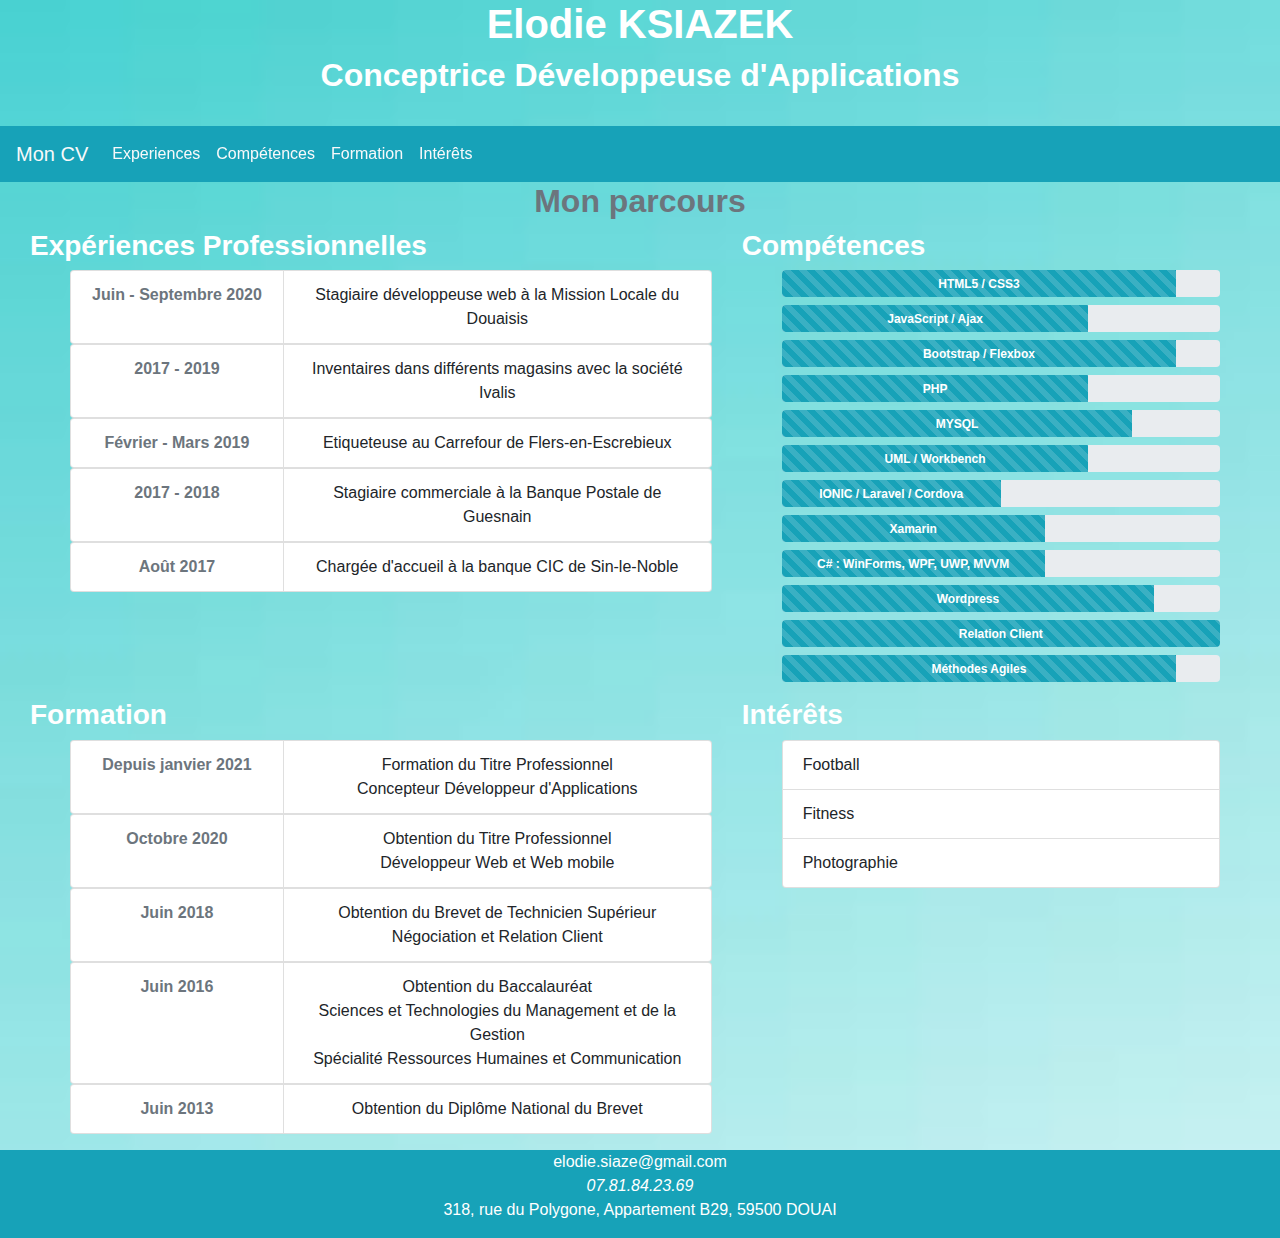
==== index.html @ 59fe6a7d "modif cv pdf + competences" ====
<!DOCTYPE html>
<html lang="en">
<head>
    <meta charset="UTF-8">
    <meta name="viewport" content="width=device-width, initial-scale=1, shrink-to-fit=no">
    <link rel="stylesheet" type="text/css" href="cv.css">
    <link rel="stylesheet" href="css/bootstrap.min.css">
    <title>CV</title>



</head>

<body>
<!--<img src="images/imageCV.jpg" alt="bootstrap" class="img-fluid">-->



<div class="container-fluid">

    <HEADER class="row">
        <div class="text-center col-lg-12" >
            <h1 class="text-white font-weight-bold">Elodie KSIAZEK</h1>
            <h2 class="text-white font-weight-bold">Conceptrice Développeuse d'Applications</h2>
            <br/>
<!--            <h4 class="text-secondary font-weight-bold">Recherche ... </h4>-->

        </div>



        <NAV class="navbar navbar-expand-lg navbar-light col-12 bg-info " id="hautdepage">

            <a class="navbar-brand text-light" href="CV-Elodie-KSIAZEK.pdf">Mon CV</a>


            <div class="sticky-top">
                <ul class="navbar-nav mr-auto collapse navbar-collapse d-flex justify-content-around">
                    <li class="nav-item active">
                        <a class="nav-link text-light" href="#experiences">Experiences<span class="sr-only"></span></a>
                    </li>
                    <li class="nav-item active">
                        <a class="nav-link text-light" href="#competences">Compétences<span class="sr-only"></span></a>
                    </li>
                    <li class="nav-item active">
                        <a class="nav-link text-light" href="#formation">Formation<span class="sr-only"></span></a>
                    </li>
                    <li class="nav-item active">
                        <a class="nav-link text-light" href="#interets">Intérêts<span class="sr-only"></span></a>
                    </li>
                </ul>
            </div>
        </NAV>
    </HEADER>

    <h2 class="text-center text-secondary font-weight-bold">Mon parcours</h2>


    <div class="row col-lg-12">
        <SECTION class="col-lg-7">


            <ARTICLE>
                <h3 id="experiences" class="text-white font-weight-bold">Expériences Professionnelles</h3>
                <ul>
                    <ul class="list-group list-group-horizontal text-center">
                        <li class="list-group-item col-lg-4 font-weight-bold text-secondary">Juin - Septembre 2020</li>
                        <li class="list-group-item col-lg-8">Stagiaire développeuse web à la Mission Locale du Douaisis</li>
                    </ul>
                    <ul class="list-group list-group-horizontal text-center">
                        <li class="list-group-item col-lg-4 font-weight-bold text-secondary">2017 - 2019</li>
                        <li class="list-group-item col-lg-8">Inventaires dans différents magasins avec la société Ivalis</li>
                    </ul>
                    <ul class="list-group list-group-horizontal text-center">
                        <li class="list-group-item col-lg-4 font-weight-bold text-secondary">Février - Mars 2019</li>
                        <li class="list-group-item col-lg-8">Etiqueteuse au Carrefour de Flers-en-Escrebieux</li>
                    </ul>
                    <ul class="list-group list-group-horizontal text-center">
                        <li class="list-group-item col-lg-4 font-weight-bold text-secondary">2017 - 2018</li>
                        <li class="list-group-item col-lg-8">Stagiaire commerciale à la Banque Postale de Guesnain</li>
                    </ul>
                    <ul class="list-group list-group-horizontal text-center">
                        <li class="list-group-item col-lg-4 font-weight-bold text-secondary">Août 2017</li>
                        <li class="list-group-item col-lg-8">Chargée d'accueil à la banque CIC de Sin-le-Noble</li>
                    </ul>
                </ul>

<!--                <li class="list-group-item ">Juin-Septembre 2020 : Stagiaire développeuse web à la Mission Locale du Douaisis <br>-->
<!--                    &emsp; &emsp; &emsp; &emsp; &emsp; &emsp; &emsp; &emsp;- Refonte du site internet </li>-->
<!--                <li class="list-group-item ">2017-2019 : Inventaires dans différents magasins avec la société Ivalis</li>-->
<!--                <li class="list-group-item " >Février-Mars 2019 : Etiqueteuse au Carrefour de Flers-en-Escrebieux</li>-->
<!--                <li class="list-group-item ">2017-2018 : Stagiaire commerciale à la Banque Postale de Guesnain</li>-->
<!--                <li class="list-group-item ">Août 2017 : Chargée d'accueil à la banque CIC de Sin-le-Noble</li>-->

            </ARTICLE>
        </SECTION>

        <ASIDE class="col-lg-5">

            <h3 id="competences" class="text-white font-weight-bold" >Compétences</h3>
            <ol>
                <div class="progress mb-2 font-weight-bold" style="height: 3vh">
                    <li class="progress-bar w-90 progress-bar-striped bg-info " role="progressbar" style="width: 90%" aria-valuenow="90" aria-valuemin="0" aria-valuemax="100"> HTML5 / CSS3 </li> </div>

                <div class="progress mb-2 font-weight-bold" style="height: 3vh">
                    <li class="progress-bar w-40 progress-bar-striped bg-info" role="progressbar" style="width: 70%" aria-valuenow="70" aria-valuemin="0" aria-valuemax="100"> JavaScript / Ajax </li> </div>

                <div class="progress mb-2 font-weight-bold" style="height: 3vh">
                    <li class="progress-bar w-90 progress-bar-striped bg-info" role="progressbar" style="width: 90%" aria-valuenow="90" aria-valuemin="0" aria-valuemax="100"> Bootstrap / Flexbox </li> </div>

                <div class="progress mb-2 font-weight-bold" style="height: 3vh">
                    <li class="progress-bar w-40 progress-bar-striped bg-info" role="progressbar" style="width: 70%" aria-valuenow="70" aria-valuemin="0" aria-valuemax="100"> PHP </li> </div>

                <div class="progress mb-2 font-weight-bold" style="height: 3vh">
                    <li class="progress-bar w-90 progress-bar-striped bg-info" role="progressbar" style="width: 80%" aria-valuenow="80" aria-valuemin="0" aria-valuemax="100"> MYSQL </li> </div>

                <div class="progress mb-2 font-weight-bold" style="height: 3vh">
                    <li class="progress-bar w-90 progress-bar-striped bg-info" role="progressbar" style="width: 70%" aria-valuenow="70" aria-valuemin="0" aria-valuemax="100"> UML / Workbench </li> </div>


                <div class="progress mb-2 font-weight-bold" style="height: 3vh">
                    <li class="progress-bar w-40 progress-bar-striped bg-info" role="progressbar" style="width: 50%" aria-valuenow="50" aria-valuemin="0" aria-valuemax="100"> IONIC / Laravel / Cordova </li> </div>

                <div class="progress mb-2 font-weight-bold" style="height: 3vh">
                    <li class="progress-bar w-40 progress-bar-striped bg-info" role="progressbar" style="width: 60%" aria-valuenow="60" aria-valuemin="0" aria-valuemax="100"> Xamarin </li> </div>

                <div class="progress mb-2 font-weight-bold" style="height: 3vh">
                    <li class="progress-bar w-40 progress-bar-striped bg-info" role="progressbar" style="width: 60%" aria-valuenow="60" aria-valuemin="0" aria-valuemax="100"> C# : WinForms, WPF, UWP, MVVM </li> </div>

                <div class="progress mb-2 font-weight-bold" style="height: 3vh">
                    <li class="progress-bar w-90 progress-bar-striped bg-info" role="progressbar" style="width: 85%" aria-valuenow="85" aria-valuemin="0" aria-valuemax="100"> Wordpress </li> </div>

                <div class="progress mb-2 font-weight-bold" style="height: 3vh">
                    <li class="progress-bar w-100 progress-bar-striped bg-info" role="progressbar" style="width: 90%" aria-valuenow="90" aria-valuemin="0" aria-valuemax="100"> Relation Client </li> </div>

                <div class="progress mb-2 font-weight-bold" style="height: 3vh">
                    <li class="progress-bar w-90 progress-bar-striped bg-info" role="progressbar" style="width: 90%" aria-valuenow="90" aria-valuemin="0" aria-valuemax="100"> Méthodes Agiles </li> </div>


            </ol>


        </ASIDE>
    </div>


    <section class="row col-lg-12">
        <ARTICLE class="col-lg-7">
            <h3 id="formation" class="text-white font-weight-bold"> Formation </h3>

            <ul>
                <ul class="list-group list-group-horizontal text-center">
                    <li class="list-group-item col-lg-4 font-weight-bold text-secondary">Depuis janvier 2021</li>
                    <li class="list-group-item col-lg-8">Formation du Titre Professionnel <br/>Concepteur Développeur d'Applications</li>
                </ul>
                <ul class="list-group list-group-horizontal text-center">
                    <li class="list-group-item col-lg-4 font-weight-bold text-secondary">Octobre 2020</li>
                    <li class="list-group-item col-lg-8">Obtention du Titre Professionnel <br/>Développeur Web et Web mobile</li>
                </ul>
                <ul class="list-group list-group-horizontal text-center">
                    <li class="list-group-item col-lg-4 font-weight-bold text-secondary">Juin 2018</li>
                    <li class="list-group-item col-lg-8">Obtention du Brevet de Technicien Supérieur <br/>Négociation et Relation Client</li>
                </ul>
                <ul class="list-group list-group-horizontal text-center">
                    <li class="list-group-item col-lg-4 font-weight-bold text-secondary">Juin 2016</li>
                    <li class="list-group-item col-lg-8">Obtention du Baccalauréat <br/>Sciences et Technologies du Management et de la Gestion
                    <br/>Spécialité Ressources Humaines et Communication</li>
                </ul>
                <ul class="list-group list-group-horizontal text-center">
                    <li class="list-group-item col-lg-4 font-weight-bold text-secondary">Juin 2013</li>
                    <li class="list-group-item col-lg-8">Obtention du Diplôme National du Brevet</li>
                </ul>

            </ul>
        </ARTICLE>

<!--        <li class="list-group-item " >Depuis janvier 2021 :  Formation du Titre Professionnel Concepteur Développeur d'Applications <br/>-->
<!--            &emsp; &emsp; &emsp; &emsp; &emsp; &emsp; &emsp; &nbsp;Greta Grand Hainaut</li>-->
<!--        <li class="list-group-item " >Octobre 2020 :  Obtention du Titre Professionnel Développeur Web et Web mobile <br/>-->
<!--            &emsp; &emsp; &emsp; &emsp; &emsp; &nbsp;Greta Grand Hainaut</li>-->
<!--        <li class="list-group-item " >Juin 2018 :  Obtention du Brevet de Technicien Supérieur Négociation et Relation Clients <br>-->
<!--            &emsp; &emsp; &emsp; &emsp;Lycée Arthur Rimbaud - Sin-le-Noble</li>-->
<!--        <li class="list-group-item ">Juin 2016 :  Obtention du Baccalauréat Sciences et Technologies du Management et de la Gestion-->
<!--            <br> &emsp; &emsp; &emsp; &emsp;Spécialité Ressources Humaines et Communication-->
<!--            <br> &emsp; &emsp; &emsp; &emsp;Lycée Arthur Rimbaud - Sin-le-Noble</li>-->
<!--        <li class="list-group-item ">Juin 2013 : Obtention du Diplôme National du Brevet</li>-->

        <ARTICLE class="col-lg-5">
            <h3 id="interets" class="text-white font-weight-bold">Intérêts</h3>
            <ul>
                <li class="list-group-item ">Football</li>
                <li class="list-group-item ">Fitness</li>
                <li class="list-group-item ">Photographie</li>
            </ul>


        </ARTICLE>

    </section>


    <FOOTER class="row">
        <div class="col-lg-12 text-center text-white bg-info h-50 w-100">
            <a id="mail" href="mailto:elodie.siaze@gmail.com">elodie.siaze@gmail.com</a> <br/>
            <i class="fa fa-phone" aria-hidden="true">07.81.84.23.69</i> <br/>
            <address>318, rue du Polygone, Appartement B29, 59500 DOUAI</address>
        </div>
    </FOOTER>

</div>
<script src="js/jquery-3.4.1.min.js"></script>
<script src="js/bootstrap.min.js"></script>


</body>


</html>
---- cv.css ----
body
{
    background-image: url("js/images/image3CV.jpg");
    background-size: cover;
}

#mail {
    color: white;
}
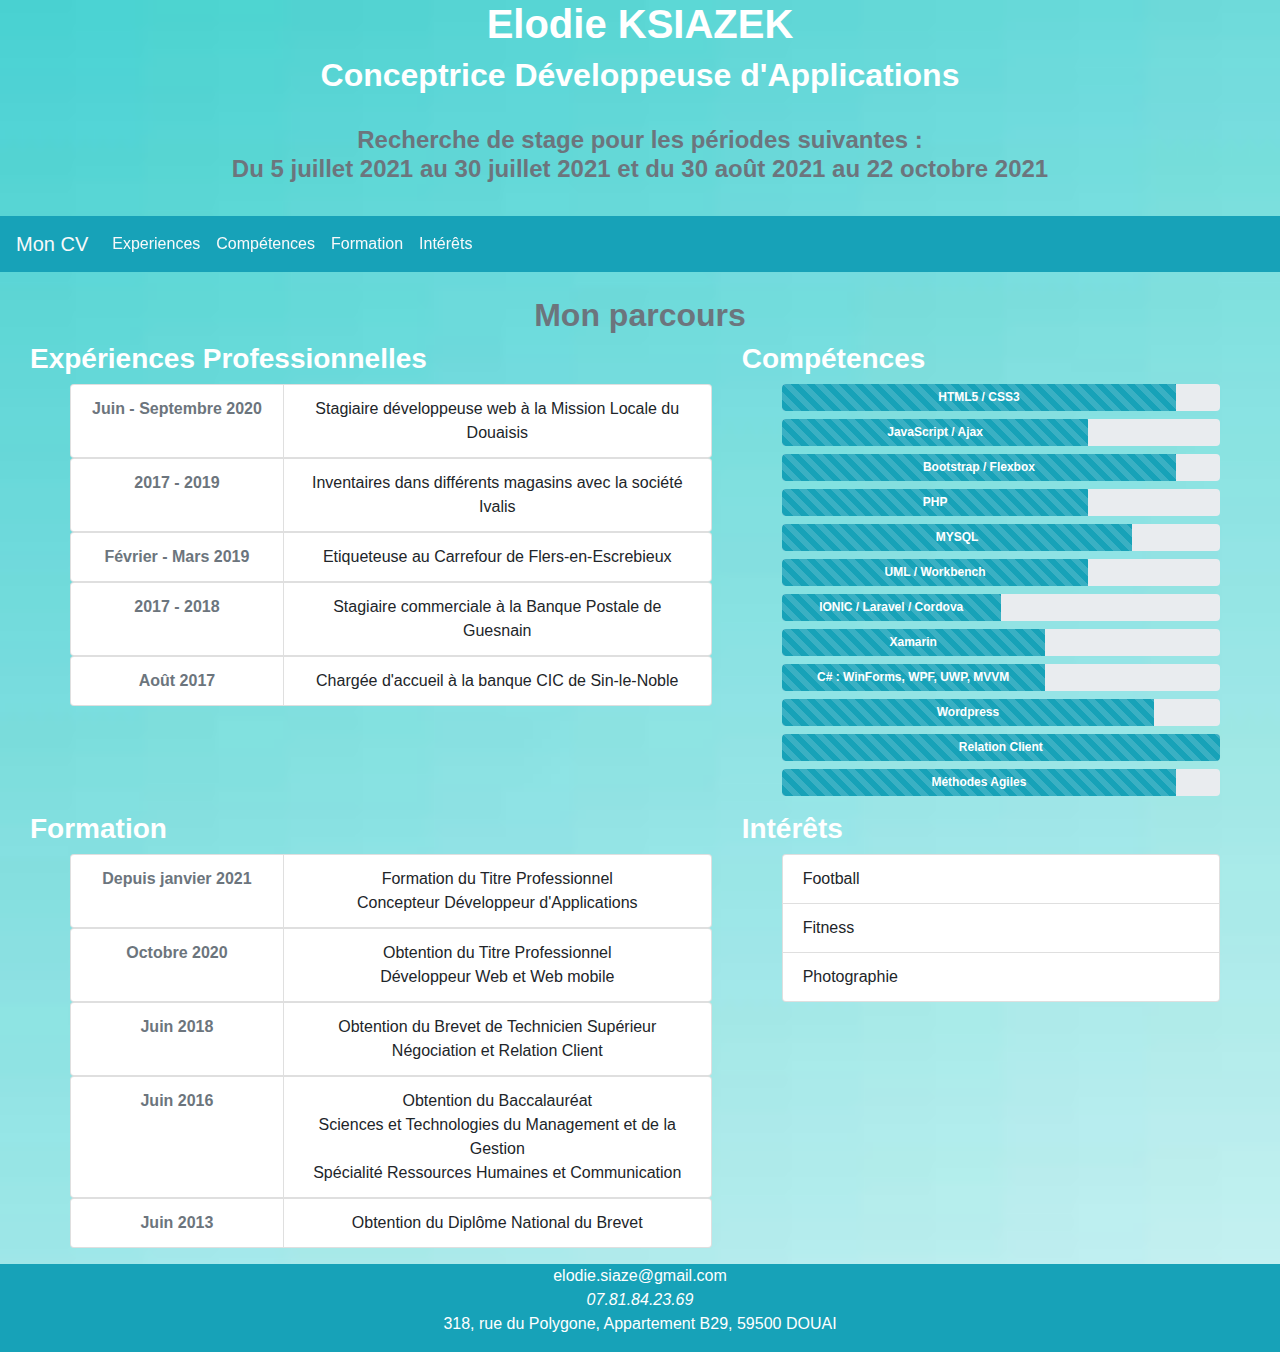
==== commit e66e5989: "modif header" ====
--- a/index.html
+++ b/index.html
@@ -23,8 +23,10 @@
             <h1 class="text-white font-weight-bold">Elodie KSIAZEK</h1>
             <h2 class="text-white font-weight-bold">Conceptrice Développeuse d'Applications</h2>
             <br/>
-<!--            <h4 class="text-secondary font-weight-bold">Recherche ... </h4>-->
-
+            <h4 class="text-secondary font-weight-bold">Recherche de stage pour les périodes suivantes : </br>
+                Du 5 juillet 2021 au 30 juillet 2021 et du 30 août 2021 au 22 octobre 2021
+            </h4>
+<br/>
         </div>
 
 
@@ -52,7 +54,7 @@
             </div>
         </NAV>
     </HEADER>
-
+<br/>
     <h2 class="text-center text-secondary font-weight-bold">Mon parcours</h2>
 
 
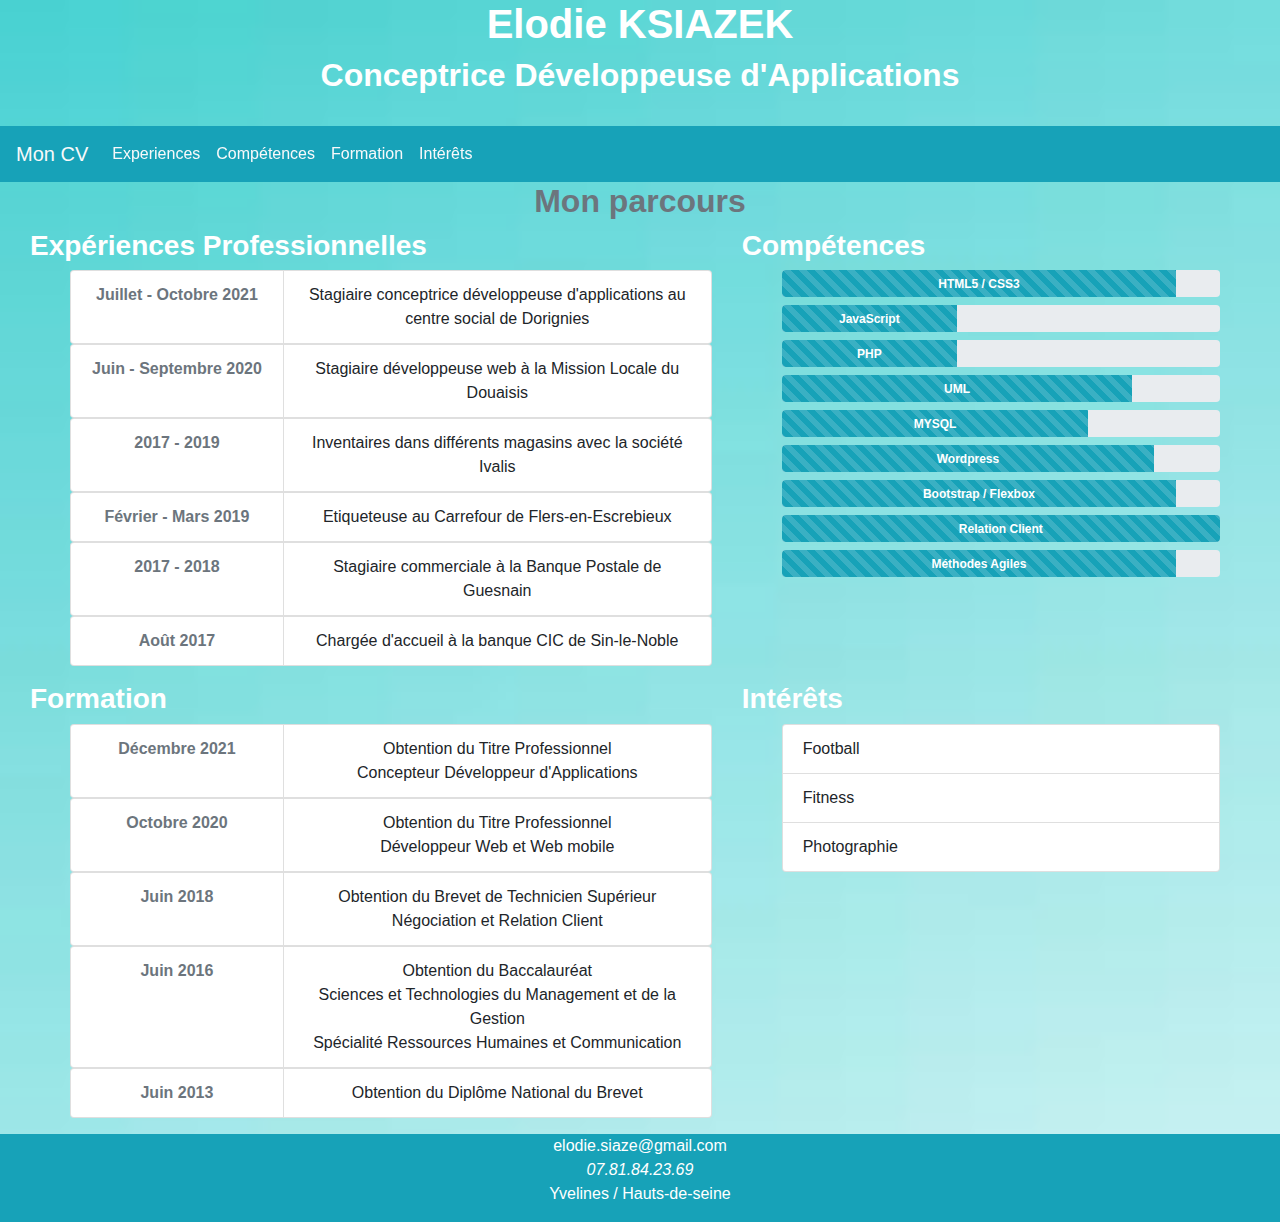
==== commit 775fd49f: "ajout exp" ====
--- a/index.html
+++ b/index.html
@@ -23,10 +23,8 @@
             <h1 class="text-white font-weight-bold">Elodie KSIAZEK</h1>
             <h2 class="text-white font-weight-bold">Conceptrice Développeuse d'Applications</h2>
             <br/>
-            <h4 class="text-secondary font-weight-bold">Recherche de stage pour les périodes suivantes : </br>
-                Du 5 juillet 2021 au 30 juillet 2021 et du 30 août 2021 au 22 octobre 2021
-            </h4>
-<br/>
+<!--            <h4 class="text-secondary font-weight-bold">Recherche ... </h4>-->
+
         </div>
 
 
@@ -54,7 +52,7 @@
             </div>
         </NAV>
     </HEADER>
-<br/>
+
     <h2 class="text-center text-secondary font-weight-bold">Mon parcours</h2>
 
 
@@ -65,6 +63,10 @@
             <ARTICLE>
                 <h3 id="experiences" class="text-white font-weight-bold">Expériences Professionnelles</h3>
                 <ul>
+                    <ul class="list-group list-group-horizontal text-center">
+                        <li class="list-group-item col-lg-4 font-weight-bold text-secondary">Juillet - Octobre 2021</li>
+                        <li class="list-group-item col-lg-8">Stagiaire conceptrice développeuse d'applications au centre social de Dorignies</li>
+                    </ul>
                     <ul class="list-group list-group-horizontal text-center">
                         <li class="list-group-item col-lg-4 font-weight-bold text-secondary">Juin - Septembre 2020</li>
                         <li class="list-group-item col-lg-8">Stagiaire développeuse web à la Mission Locale du Douaisis</li>
@@ -105,38 +107,28 @@
                     <li class="progress-bar w-90 progress-bar-striped bg-info " role="progressbar" style="width: 90%" aria-valuenow="90" aria-valuemin="0" aria-valuemax="100"> HTML5 / CSS3 </li> </div>
 
                 <div class="progress mb-2 font-weight-bold" style="height: 3vh">
-                    <li class="progress-bar w-40 progress-bar-striped bg-info" role="progressbar" style="width: 70%" aria-valuenow="70" aria-valuemin="0" aria-valuemax="100"> JavaScript / Ajax </li> </div>
-
-                <div class="progress mb-2 font-weight-bold" style="height: 3vh">
-                    <li class="progress-bar w-90 progress-bar-striped bg-info" role="progressbar" style="width: 90%" aria-valuenow="90" aria-valuemin="0" aria-valuemax="100"> Bootstrap / Flexbox </li> </div>
-
-                <div class="progress mb-2 font-weight-bold" style="height: 3vh">
-                    <li class="progress-bar w-40 progress-bar-striped bg-info" role="progressbar" style="width: 70%" aria-valuenow="70" aria-valuemin="0" aria-valuemax="100"> PHP </li> </div>
-
-                <div class="progress mb-2 font-weight-bold" style="height: 3vh">
-                    <li class="progress-bar w-90 progress-bar-striped bg-info" role="progressbar" style="width: 80%" aria-valuenow="80" aria-valuemin="0" aria-valuemax="100"> MYSQL </li> </div>
-
-                <div class="progress mb-2 font-weight-bold" style="height: 3vh">
-                    <li class="progress-bar w-90 progress-bar-striped bg-info" role="progressbar" style="width: 70%" aria-valuenow="70" aria-valuemin="0" aria-valuemax="100"> UML / Workbench </li> </div>
-
-
-                <div class="progress mb-2 font-weight-bold" style="height: 3vh">
-                    <li class="progress-bar w-40 progress-bar-striped bg-info" role="progressbar" style="width: 50%" aria-valuenow="50" aria-valuemin="0" aria-valuemax="100"> IONIC / Laravel / Cordova </li> </div>
-
-                <div class="progress mb-2 font-weight-bold" style="height: 3vh">
-                    <li class="progress-bar w-40 progress-bar-striped bg-info" role="progressbar" style="width: 60%" aria-valuenow="60" aria-valuemin="0" aria-valuemax="100"> Xamarin </li> </div>
-
-                <div class="progress mb-2 font-weight-bold" style="height: 3vh">
-                    <li class="progress-bar w-40 progress-bar-striped bg-info" role="progressbar" style="width: 60%" aria-valuenow="60" aria-valuemin="0" aria-valuemax="100"> C# : WinForms, WPF, UWP, MVVM </li> </div>
-
-                <div class="progress mb-2 font-weight-bold" style="height: 3vh">
-                    <li class="progress-bar w-90 progress-bar-striped bg-info" role="progressbar" style="width: 85%" aria-valuenow="85" aria-valuemin="0" aria-valuemax="100"> Wordpress </li> </div>
-
-                <div class="progress mb-2 font-weight-bold" style="height: 3vh">
-                    <li class="progress-bar w-100 progress-bar-striped bg-info" role="progressbar" style="width: 90%" aria-valuenow="90" aria-valuemin="0" aria-valuemax="100"> Relation Client </li> </div>
-
-                <div class="progress mb-2 font-weight-bold" style="height: 3vh">
-                    <li class="progress-bar w-90 progress-bar-striped bg-info" role="progressbar" style="width: 90%" aria-valuenow="90" aria-valuemin="0" aria-valuemax="100"> Méthodes Agiles </li> </div>
+                    <li class="progress-bar w-40 progress-bar-striped bg-info" role="progressbar" style="width: 40%" aria-valuenow="40" aria-valuemin="0" aria-valuemax="100"> JavaScript</li> </div>
+
+                <div class="progress mb-2 font-weight-bold" style="height: 3vh">
+                    <li class="progress-bar w-40 progress-bar-striped bg-info" role="progressbar" style="width: 40%" aria-valuenow="40" aria-valuemin="0" aria-valuemax="100"> PHP</li> </div>
+
+                <div class="progress mb-2 font-weight-bold" style="height: 3vh">
+                    <li class="progress-bar w-90 progress-bar-striped bg-info" role="progressbar" style="width: 80%" aria-valuenow="80" aria-valuemin="0" aria-valuemax="100"> UML</li> </div>
+
+                <div class="progress mb-2 font-weight-bold" style="height: 3vh">
+                    <li class="progress-bar w-90 progress-bar-striped bg-info" role="progressbar" style="width: 70%" aria-valuenow="70" aria-valuemin="0" aria-valuemax="100"> MYSQL</li> </div>
+
+                <div class="progress mb-2 font-weight-bold" style="height: 3vh">
+                    <li class="progress-bar w-90 progress-bar-striped bg-info" role="progressbar" style="width: 85%" aria-valuenow="85" aria-valuemin="0" aria-valuemax="100"> Wordpress</li> </div>
+
+                <div class="progress mb-2 font-weight-bold" style="height: 3vh">
+                    <li class="progress-bar w-90 progress-bar-striped bg-info" role="progressbar" style="width: 90%" aria-valuenow="90" aria-valuemin="0" aria-valuemax="100"> Bootstrap / Flexbox</li> </div>
+
+                <div class="progress mb-2 font-weight-bold" style="height: 3vh">
+                    <li class="progress-bar w-100 progress-bar-striped bg-info" role="progressbar" style="width: 100%" aria-valuenow="100" aria-valuemin="0" aria-valuemax="100"> Relation Client</li> </div>
+
+                <div class="progress mb-2 font-weight-bold" style="height: 3vh">
+                    <li class="progress-bar w-90 progress-bar-striped bg-info" role="progressbar" style="width: 90%" aria-valuenow="90" aria-valuemin="0" aria-valuemax="100"> Méthodes Agiles</li> </div>
 
 
             </ol>
@@ -152,8 +144,8 @@
 
             <ul>
                 <ul class="list-group list-group-horizontal text-center">
-                    <li class="list-group-item col-lg-4 font-weight-bold text-secondary">Depuis janvier 2021</li>
-                    <li class="list-group-item col-lg-8">Formation du Titre Professionnel <br/>Concepteur Développeur d'Applications</li>
+                    <li class="list-group-item col-lg-4 font-weight-bold text-secondary">Décembre 2021</li>
+                    <li class="list-group-item col-lg-8">Obtention du Titre Professionnel <br/>Concepteur Développeur d'Applications</li>
                 </ul>
                 <ul class="list-group list-group-horizontal text-center">
                     <li class="list-group-item col-lg-4 font-weight-bold text-secondary">Octobre 2020</li>
@@ -205,7 +197,7 @@
         <div class="col-lg-12 text-center text-white bg-info h-50 w-100">
             <a id="mail" href="mailto:elodie.siaze@gmail.com">elodie.siaze@gmail.com</a> <br/>
             <i class="fa fa-phone" aria-hidden="true">07.81.84.23.69</i> <br/>
-            <address>318, rue du Polygone, Appartement B29, 59500 DOUAI</address>
+            <address>Yvelines / Hauts-de-seine</address>
         </div>
     </FOOTER>
 
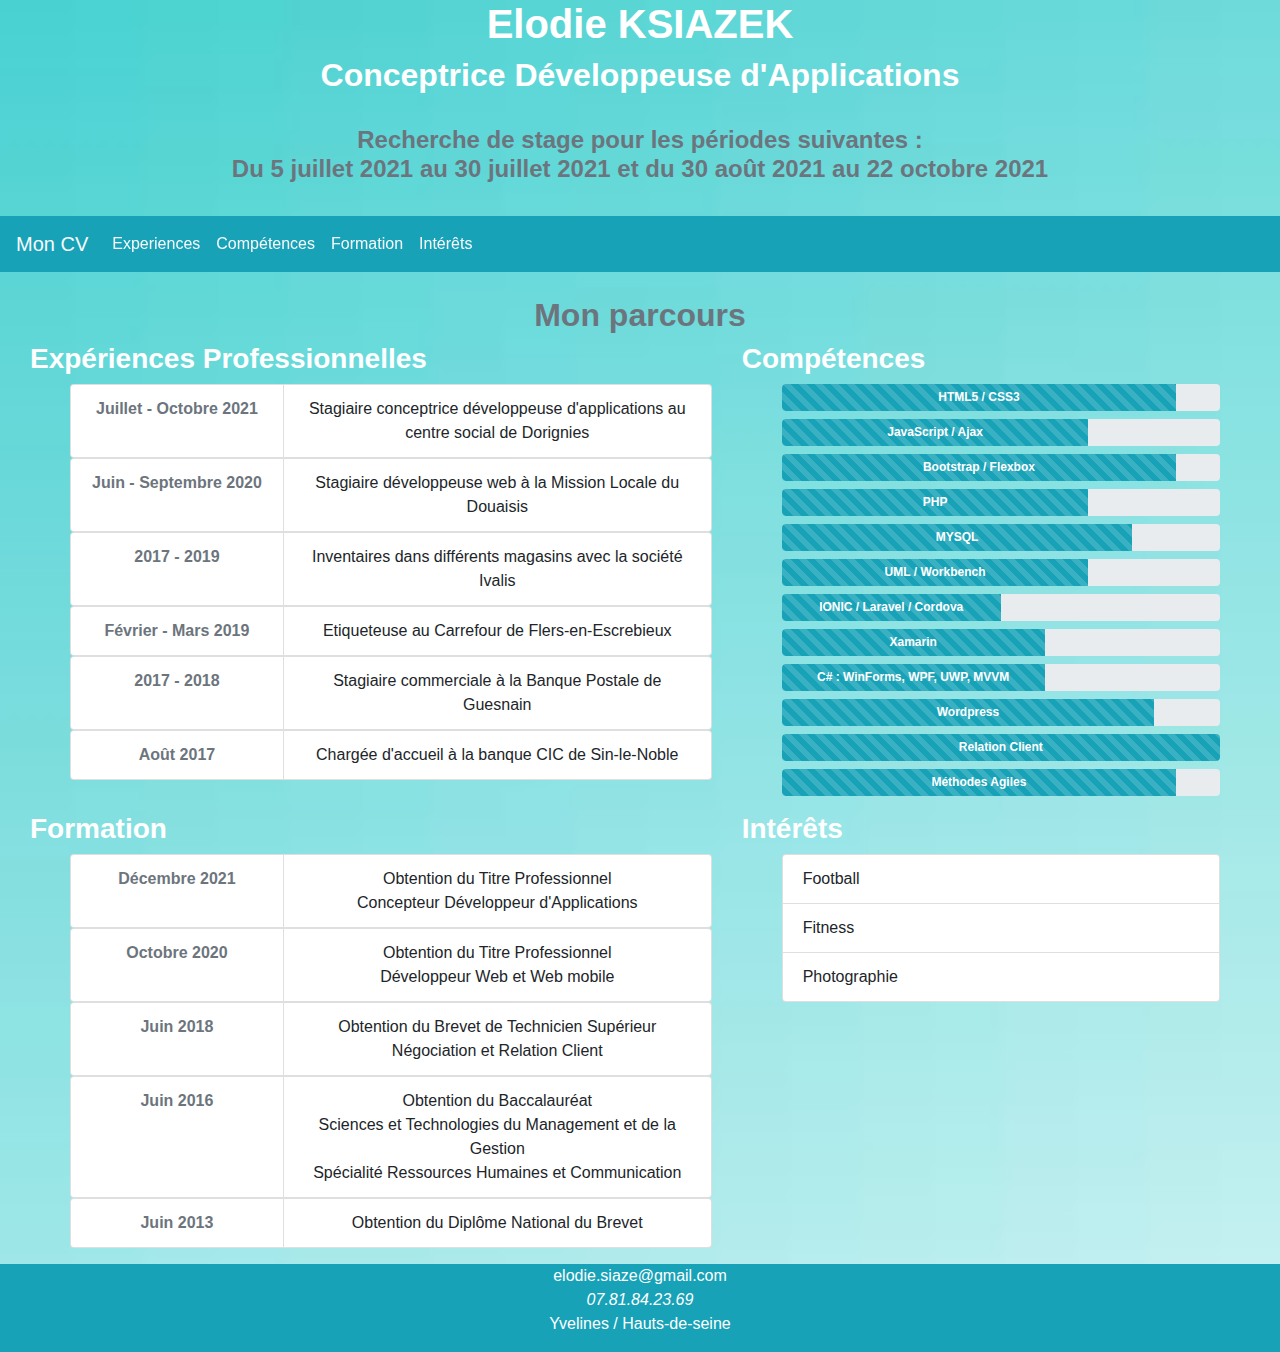
==== commit 5851f5cd: "Merge remote-tracking branch 'origin/master'" ====
--- a/index.html
+++ b/index.html
@@ -12,9 +12,6 @@
 </head>
 
 <body>
-<!--<img src="images/imageCV.jpg" alt="bootstrap" class="img-fluid">-->
-
-
 
 <div class="container-fluid">
 
@@ -23,8 +20,10 @@
             <h1 class="text-white font-weight-bold">Elodie KSIAZEK</h1>
             <h2 class="text-white font-weight-bold">Conceptrice Développeuse d'Applications</h2>
             <br/>
-<!--            <h4 class="text-secondary font-weight-bold">Recherche ... </h4>-->
-
+            <h4 class="text-secondary font-weight-bold">Recherche de stage pour les périodes suivantes : </br>
+                Du 5 juillet 2021 au 30 juillet 2021 et du 30 août 2021 au 22 octobre 2021
+            </h4>
+<br/>
         </div>
 
 
@@ -52,14 +51,14 @@
             </div>
         </NAV>
     </HEADER>
-
+<br/>
     <h2 class="text-center text-secondary font-weight-bold">Mon parcours</h2>
 
 
     <div class="row col-lg-12">
         <SECTION class="col-lg-7">
 
-
+ 
             <ARTICLE>
                 <h3 id="experiences" class="text-white font-weight-bold">Expériences Professionnelles</h3>
                 <ul>
@@ -107,28 +106,38 @@
                     <li class="progress-bar w-90 progress-bar-striped bg-info " role="progressbar" style="width: 90%" aria-valuenow="90" aria-valuemin="0" aria-valuemax="100"> HTML5 / CSS3 </li> </div>
 
                 <div class="progress mb-2 font-weight-bold" style="height: 3vh">
-                    <li class="progress-bar w-40 progress-bar-striped bg-info" role="progressbar" style="width: 40%" aria-valuenow="40" aria-valuemin="0" aria-valuemax="100"> JavaScript</li> </div>
-
-                <div class="progress mb-2 font-weight-bold" style="height: 3vh">
-                    <li class="progress-bar w-40 progress-bar-striped bg-info" role="progressbar" style="width: 40%" aria-valuenow="40" aria-valuemin="0" aria-valuemax="100"> PHP</li> </div>
-
-                <div class="progress mb-2 font-weight-bold" style="height: 3vh">
-                    <li class="progress-bar w-90 progress-bar-striped bg-info" role="progressbar" style="width: 80%" aria-valuenow="80" aria-valuemin="0" aria-valuemax="100"> UML</li> </div>
-
-                <div class="progress mb-2 font-weight-bold" style="height: 3vh">
-                    <li class="progress-bar w-90 progress-bar-striped bg-info" role="progressbar" style="width: 70%" aria-valuenow="70" aria-valuemin="0" aria-valuemax="100"> MYSQL</li> </div>
-
-                <div class="progress mb-2 font-weight-bold" style="height: 3vh">
-                    <li class="progress-bar w-90 progress-bar-striped bg-info" role="progressbar" style="width: 85%" aria-valuenow="85" aria-valuemin="0" aria-valuemax="100"> Wordpress</li> </div>
-
-                <div class="progress mb-2 font-weight-bold" style="height: 3vh">
-                    <li class="progress-bar w-90 progress-bar-striped bg-info" role="progressbar" style="width: 90%" aria-valuenow="90" aria-valuemin="0" aria-valuemax="100"> Bootstrap / Flexbox</li> </div>
-
-                <div class="progress mb-2 font-weight-bold" style="height: 3vh">
-                    <li class="progress-bar w-100 progress-bar-striped bg-info" role="progressbar" style="width: 100%" aria-valuenow="100" aria-valuemin="0" aria-valuemax="100"> Relation Client</li> </div>
-
-                <div class="progress mb-2 font-weight-bold" style="height: 3vh">
-                    <li class="progress-bar w-90 progress-bar-striped bg-info" role="progressbar" style="width: 90%" aria-valuenow="90" aria-valuemin="0" aria-valuemax="100"> Méthodes Agiles</li> </div>
+                    <li class="progress-bar w-40 progress-bar-striped bg-info" role="progressbar" style="width: 70%" aria-valuenow="70" aria-valuemin="0" aria-valuemax="100"> JavaScript / Ajax </li> </div>
+
+                <div class="progress mb-2 font-weight-bold" style="height: 3vh">
+                    <li class="progress-bar w-90 progress-bar-striped bg-info" role="progressbar" style="width: 90%" aria-valuenow="90" aria-valuemin="0" aria-valuemax="100"> Bootstrap / Flexbox </li> </div>
+
+                <div class="progress mb-2 font-weight-bold" style="height: 3vh">
+                    <li class="progress-bar w-40 progress-bar-striped bg-info" role="progressbar" style="width: 70%" aria-valuenow="70" aria-valuemin="0" aria-valuemax="100"> PHP </li> </div>
+
+                <div class="progress mb-2 font-weight-bold" style="height: 3vh">
+                    <li class="progress-bar w-90 progress-bar-striped bg-info" role="progressbar" style="width: 80%" aria-valuenow="80" aria-valuemin="0" aria-valuemax="100"> MYSQL </li> </div>
+
+                <div class="progress mb-2 font-weight-bold" style="height: 3vh">
+                    <li class="progress-bar w-90 progress-bar-striped bg-info" role="progressbar" style="width: 70%" aria-valuenow="70" aria-valuemin="0" aria-valuemax="100"> UML / Workbench </li> </div>
+
+
+                <div class="progress mb-2 font-weight-bold" style="height: 3vh">
+                    <li class="progress-bar w-40 progress-bar-striped bg-info" role="progressbar" style="width: 50%" aria-valuenow="50" aria-valuemin="0" aria-valuemax="100"> IONIC / Laravel / Cordova </li> </div>
+
+                <div class="progress mb-2 font-weight-bold" style="height: 3vh">
+                    <li class="progress-bar w-40 progress-bar-striped bg-info" role="progressbar" style="width: 60%" aria-valuenow="60" aria-valuemin="0" aria-valuemax="100"> Xamarin </li> </div>
+
+                <div class="progress mb-2 font-weight-bold" style="height: 3vh">
+                    <li class="progress-bar w-40 progress-bar-striped bg-info" role="progressbar" style="width: 60%" aria-valuenow="60" aria-valuemin="0" aria-valuemax="100"> C# : WinForms, WPF, UWP, MVVM </li> </div>
+
+                <div class="progress mb-2 font-weight-bold" style="height: 3vh">
+                    <li class="progress-bar w-90 progress-bar-striped bg-info" role="progressbar" style="width: 85%" aria-valuenow="85" aria-valuemin="0" aria-valuemax="100"> Wordpress </li> </div>
+
+                <div class="progress mb-2 font-weight-bold" style="height: 3vh">
+                    <li class="progress-bar w-100 progress-bar-striped bg-info" role="progressbar" style="width: 90%" aria-valuenow="90" aria-valuemin="0" aria-valuemax="100"> Relation Client </li> </div>
+
+                <div class="progress mb-2 font-weight-bold" style="height: 3vh">
+                    <li class="progress-bar w-90 progress-bar-striped bg-info" role="progressbar" style="width: 90%" aria-valuenow="90" aria-valuemin="0" aria-valuemax="100"> Méthodes Agiles </li> </div>
 
 
             </ol>
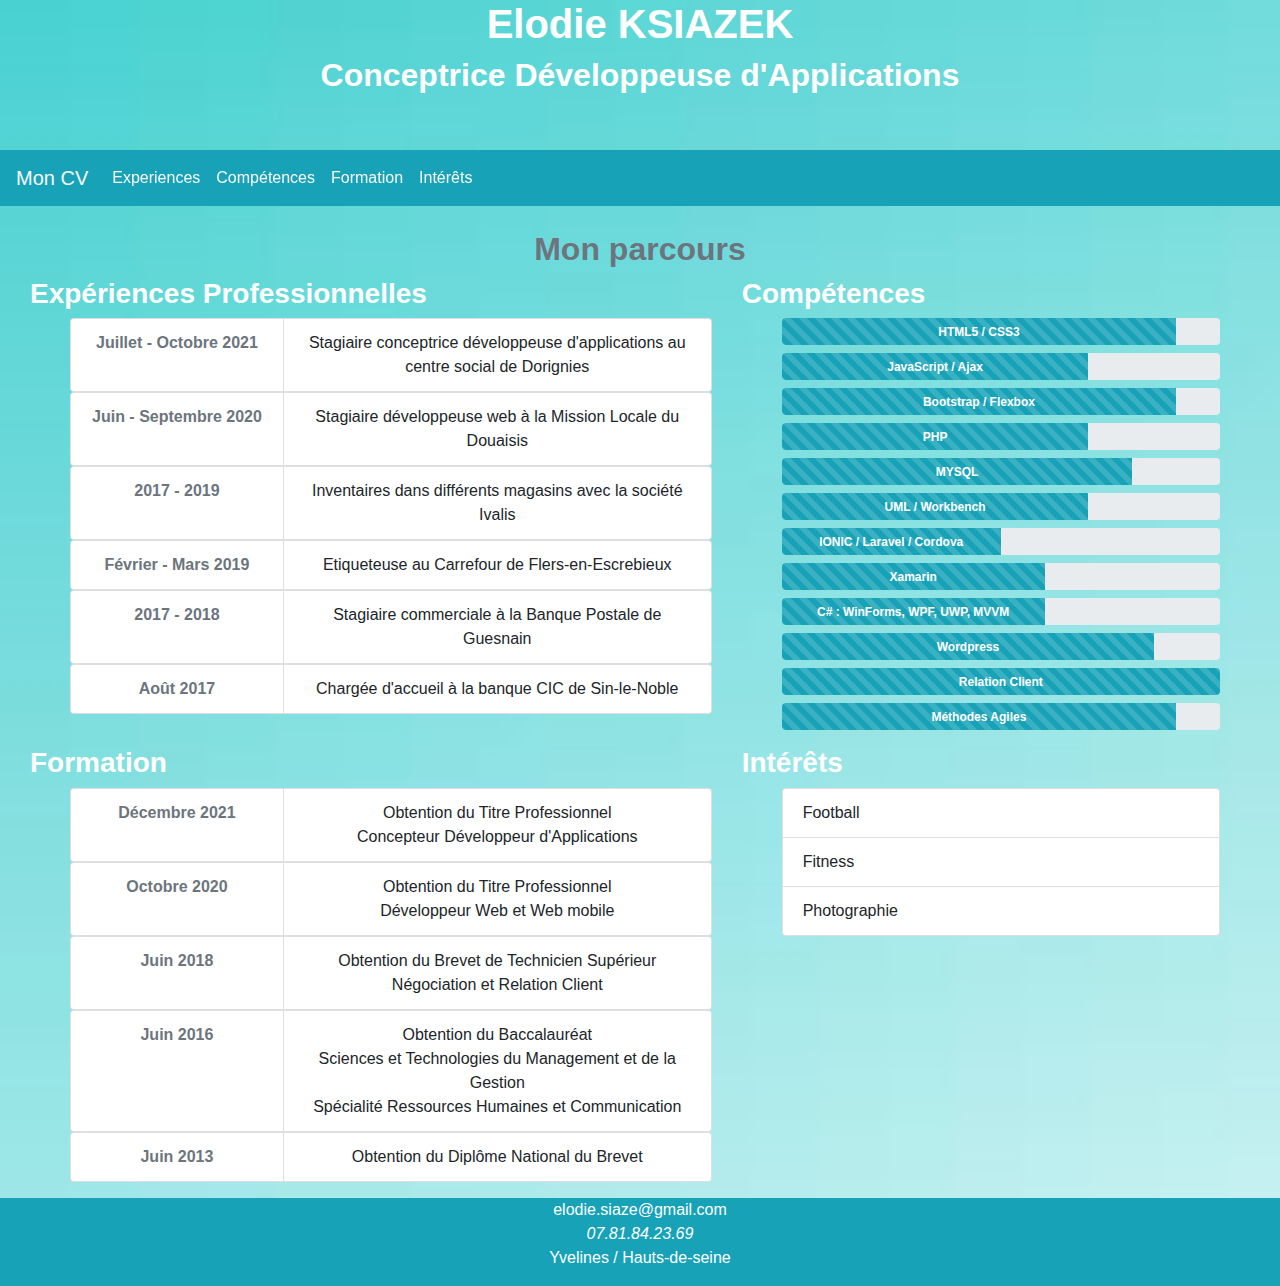
==== commit 603ef5c4: "supp phrase" ====
--- a/index.html
+++ b/index.html
@@ -20,9 +20,6 @@
             <h1 class="text-white font-weight-bold">Elodie KSIAZEK</h1>
             <h2 class="text-white font-weight-bold">Conceptrice Développeuse d'Applications</h2>
             <br/>
-            <h4 class="text-secondary font-weight-bold">Recherche de stage pour les périodes suivantes : </br>
-                Du 5 juillet 2021 au 30 juillet 2021 et du 30 août 2021 au 22 octobre 2021
-            </h4>
 <br/>
         </div>
 
@@ -58,7 +55,7 @@
     <div class="row col-lg-12">
         <SECTION class="col-lg-7">
 
- 
+
             <ARTICLE>
                 <h3 id="experiences" class="text-white font-weight-bold">Expériences Professionnelles</h3>
                 <ul>
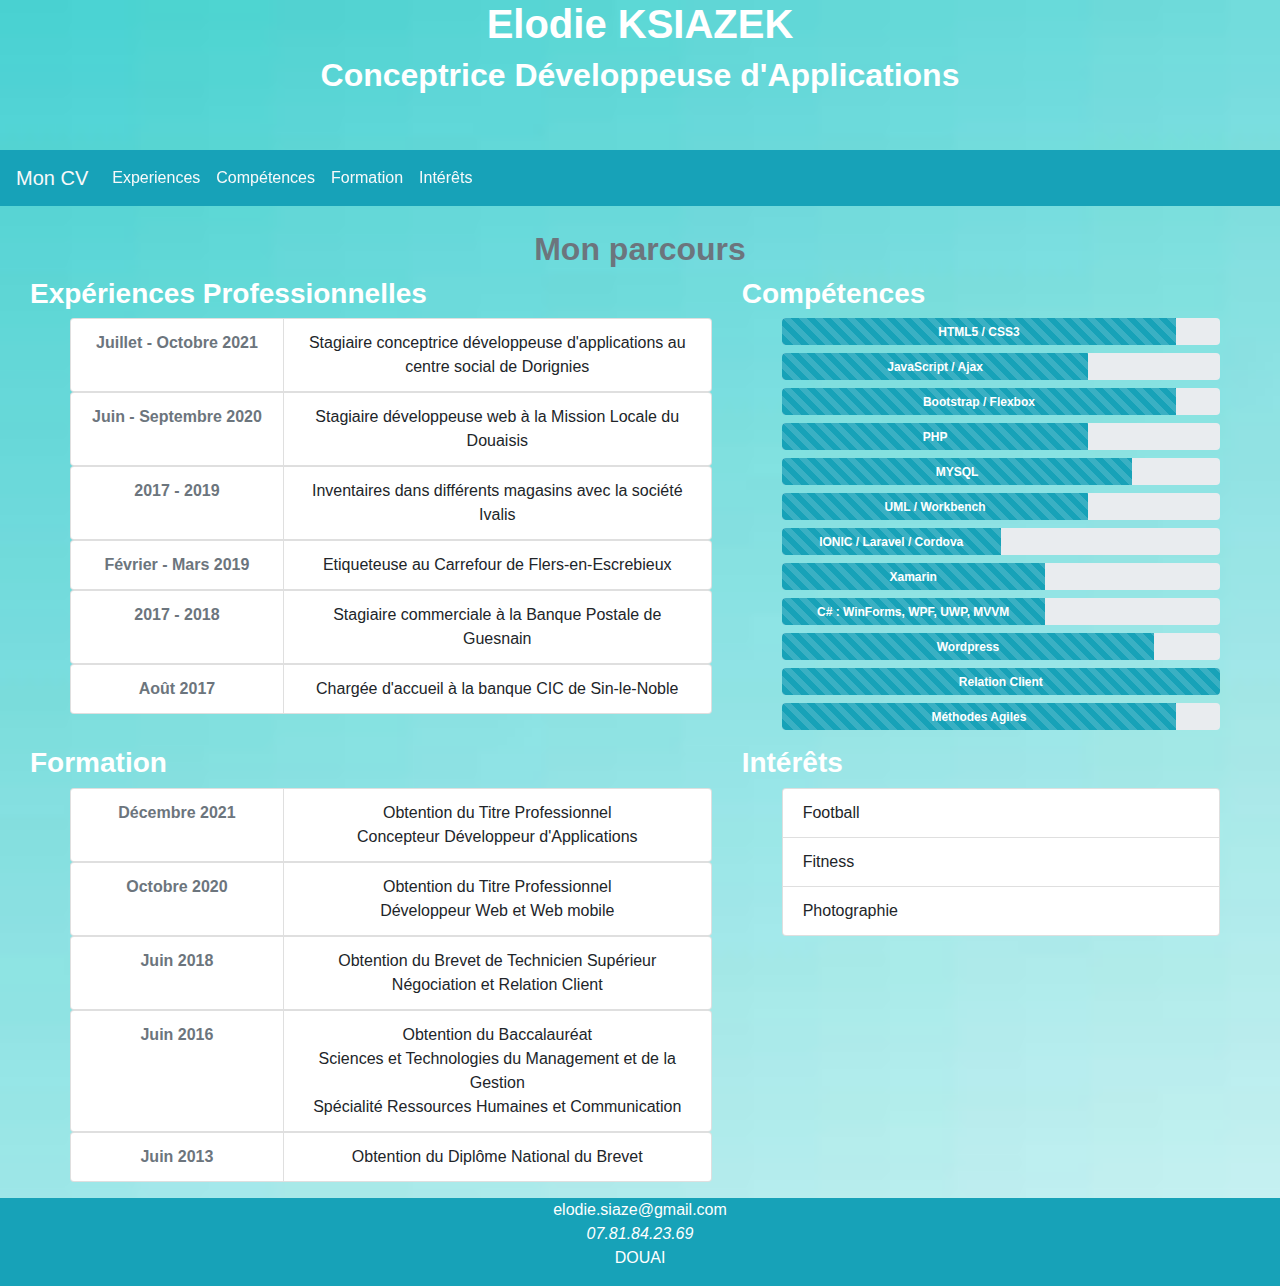
==== commit 20035246: "address" ====
--- a/index.html
+++ b/index.html
@@ -203,7 +203,7 @@
         <div class="col-lg-12 text-center text-white bg-info h-50 w-100">
             <a id="mail" href="mailto:elodie.siaze@gmail.com">elodie.siaze@gmail.com</a> <br/>
             <i class="fa fa-phone" aria-hidden="true">07.81.84.23.69</i> <br/>
-            <address>Yvelines / Hauts-de-seine</address>
+            <address>DOUAI</address>
         </div>
     </FOOTER>
 
